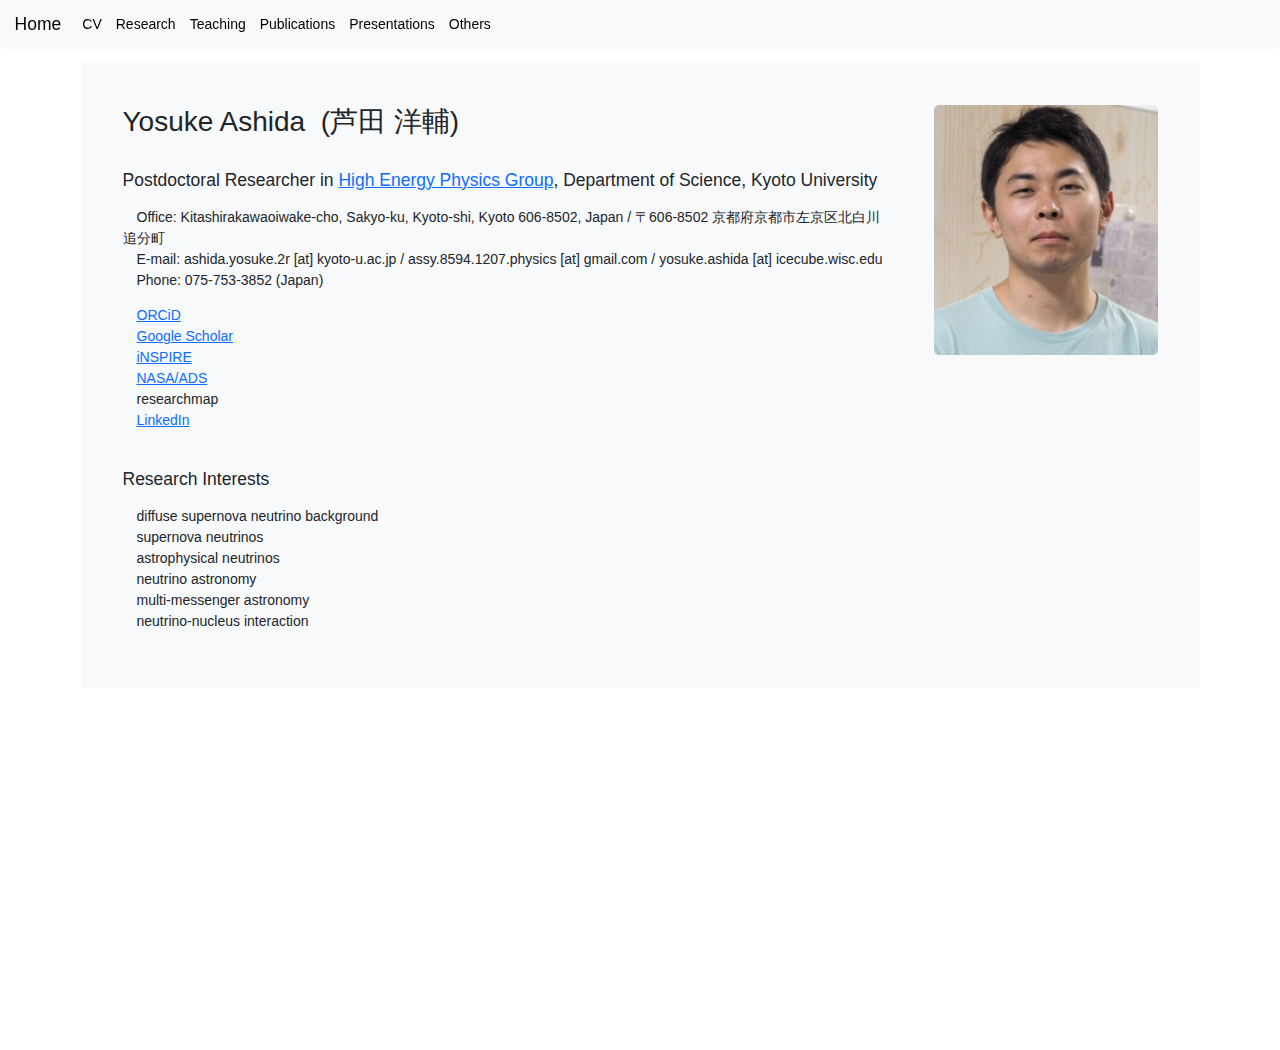
==== index.html @ 3605b8da "Update index.html" ====
<!DOCTYPE html>
<html lang="ja">

<head>
  <meta charset="UTF-8">
  <meta name="viewport" content="width=device-width, initial-scale=1.0">
  <title>Yosuke Ashida's Website</title>
  
  <!-- Bootstrap CSS CDN -->
  <link href="https://cdn.jsdelivr.net/npm/bootstrap@5.3.0-alpha1/dist/css/bootstrap.min.css" rel="stylesheet">

  <link rel="stylesheet" href="style.css">
</head>

<body>
  <nav class="navbar navbar-expand-sm navbar-light bg-light fixed-top rounded">
    <a class="navbar-brand" href="index.html">&nbsp;&nbsp;&nbsp;Home</a>
    <button class="navbar-toggler" type="button" data-bs-toggle="collapse" data-bs-target="#navbarsYS" aria-controls="navbarsYS" aria-expanded="false" aria-label="Toggle navigation">
      <span class="navbar-toggler-icon"></span>
    </button>

    <div class="collapse navbar-collapse" id="navbarsYS">
      <ul class="navbar-nav mr-auto">
        <li class="nav-item">
          <a class="nav-link active" href="cv.html">CV</a>
        </li>
        <li class="nav-item">
          <a class="nav-link active" href="research.html">Research</a>
        </li>
        <li class="nav-item">
          <a class="nav-link active" href="teach.html">Teaching</a>
        </li>
        <li class="nav-item">
          <a class="nav-link active" href="pub.html">Publications</a>
        </li>
        <li class="nav-item">
          <a class="nav-link active" href="presen.html">Presentations</a>
        </li>
        <li class="nav-item">
          <a class="nav-link active" href="others.html">Others</a>
        </li>
      </ul>
    </div>
  </nav>	
	
  <!-- Bootstrap JS CDN -->
  <script src="https://cdn.jsdelivr.net/npm/bootstrap@5.3.0-alpha1/dist/js/bootstrap.bundle.min.js"></script>
	
  <main role="main" class="container">
  <div class="container-fluid bg-light px-5 py-5">
    <div class="row">
      <div class="col-sm-9">
	<h2 class="text-left">Yosuke Ashida &nbsp;(芦田 洋輔)</h2>
	<br>
	<p class="lead">Postdoctoral Researcher in <a href="https://www-he.scphys.kyoto-u.ac.jp/index.html2">High Energy Physics Group</a>, Department of Science, Kyoto University</p>
	<p>
	  &emsp;Office: Kitashirakawaoiwake-cho, Sakyo-ku, Kyoto-shi, Kyoto 606-8502, Japan / 〒606-8502 京都府京都市左京区北白川追分町 <br>
	  &emsp;E-mail: ashida.yosuke.2r [at] kyoto-u.ac.jp / assy.8594.1207.physics [at] gmail.com / yosuke.ashida [at] icecube.wisc.edu <br> 
	  &emsp;Phone: 075-753-3852 (Japan) <br> <p> </p>
	  &emsp;<a href="https://orcid.org/0000-0003-4136-2086">ORCiD</a> <br>
          &emsp;<a href="https://scholar.google.co.jp/citations?user=RDLIcs4AAAAJ&hl=en">Google Scholar</a>  <br>
	  &emsp;<a href="https://inspirehep.net/literature?sort=mostrecent&size=250&page=1&q=a%20Yosuke.Ashida.1">iNSPIRE</a> <br>
	  &emsp;<a href="https://ui.adsabs.harvard.edu/public-libraries/Ae-E1liBSoGGPTvzyKCKZw">NASA/ADS</a> <br>
	  &emsp;researchmap <br>
	  &emsp;<a href="https://www.linkedin.com/in/yosuke-ashida-2b9299293/">LinkedIn</a> 
	</p>
	<br>
	<p class="lead">Research Interests</p>
	<p>
	  &emsp;diffuse supernova neutrino background <br>
	  &emsp;supernova neutrinos <br>
	  &emsp;astrophysical neutrinos <br>
	  &emsp;neutrino astronomy <br>
	  &emsp;multi-messenger astronomy <br>
	  &emsp;neutrino-nucleus interaction 
	</p>
      </div>
      <div class="col-sm-3">
	<div class="d-flex justify-content-end">
	<div class="panel panel-default align-items-end">
	  <img src="Image_Yosuke-Ashida.jpeg" height="250" alt="" class="rounded float-right">
	</div>
	</div>
      </div>
    </div>
  </div>
  <br><br>
  </main>

</body>
</html>
---- style.css ----
/* Show it is fixed to the top */
body {
  min-height: 75rem;
  padding-top: 4.5rem;
}

html {
    font-size: 14px; /* ルート要素のフォントサイズを1rem=14pxと定義する */
} 

div#contents .pola p {
    margin:0;
    padding:0 10px 10px 10px;
    font-size:82%;/* 13px相当 */
    line-height:1.2;
    border-left:1px solid #E7E7E7;
    border-right:1px solid #E7E7E7;
    border-bottom:1px solid #E7E7E7;
 }


div#contents div.pnum {
   clear:both;
   float: left;
   width: 35px;
   font-size: 10pt;
}

div#contents div.ptitle {
    margin-left:  35px;
   font-size: 10pt;
}

div#contents div.pinfo {
   font-size:  10pt;
   margin-left:  35px;
}

 h4 {
    margin:0;
    padding:0;
    font-weight:normal;
    font-size:100%; 
 }

iframe {
  width: 80vw;
  min-width: 300px;
  height: 80vw;
  min-height: 300px;
}
@media screen and (min-width: 500px) {
  iframe {
    max-width: 800px;
    height: calc(80vw * 3 / 4);
    max-height: 600px;
  }
}

.gmap {
position: relative;
padding-bottom: 100%; // これが縦横比
height: 0;
overflow: hidden;
}
.gmap iframe {
position: absolute;
top: 0;
left: 0;
width: 100% !important;
height: 100% !important;
}

.jumbotron {
  padding-top: 10px;
  padding-bottom: 0px;
  margin-bottom: 10px;
}

:root{
    --font-family-sans-serif: "Helvetica Neue", Helvetica, Arial, "游ゴシック体", "Yu Gothic", YuGothic, "Hiragino Kaku Gothic ProN", Meiryo, sans-serif;
    --font-family-monospace: SFMono-Regular, Menlo, Monaco, Consolas, "Liberation Mono", "Courier New", monospace;
}

body {
  font-family: "Helvetica Neue",
    Arial,
    "Hiragino Kaku Gothic ProN",
    "Hiragino Sans",
    Meiryo,
    sans-serif;
}

.bar-button {
    display: block; /* ブロック要素にする */
    width: 100%; /* 幅を100%に設定 */
    background-color: #808080; /* 背景色を設定 */
    color: white; /* テキスト色を白に */
    border: none; /* ボーダーを無しに */
    border-radius: 0; /* 角を丸くしない */
    padding: 15px; /* パディングを設定 */
    font-size: 18px; /* フォントサイズを設定 */
    text-align: center; /* テキストを中央に */
    box-shadow: 0 2px 5px rgba(0, 0, 0, 0.2); /* シャドウを追加 */
    transition: background-color 0.3s; /* ホバー時のアニメーション */
}
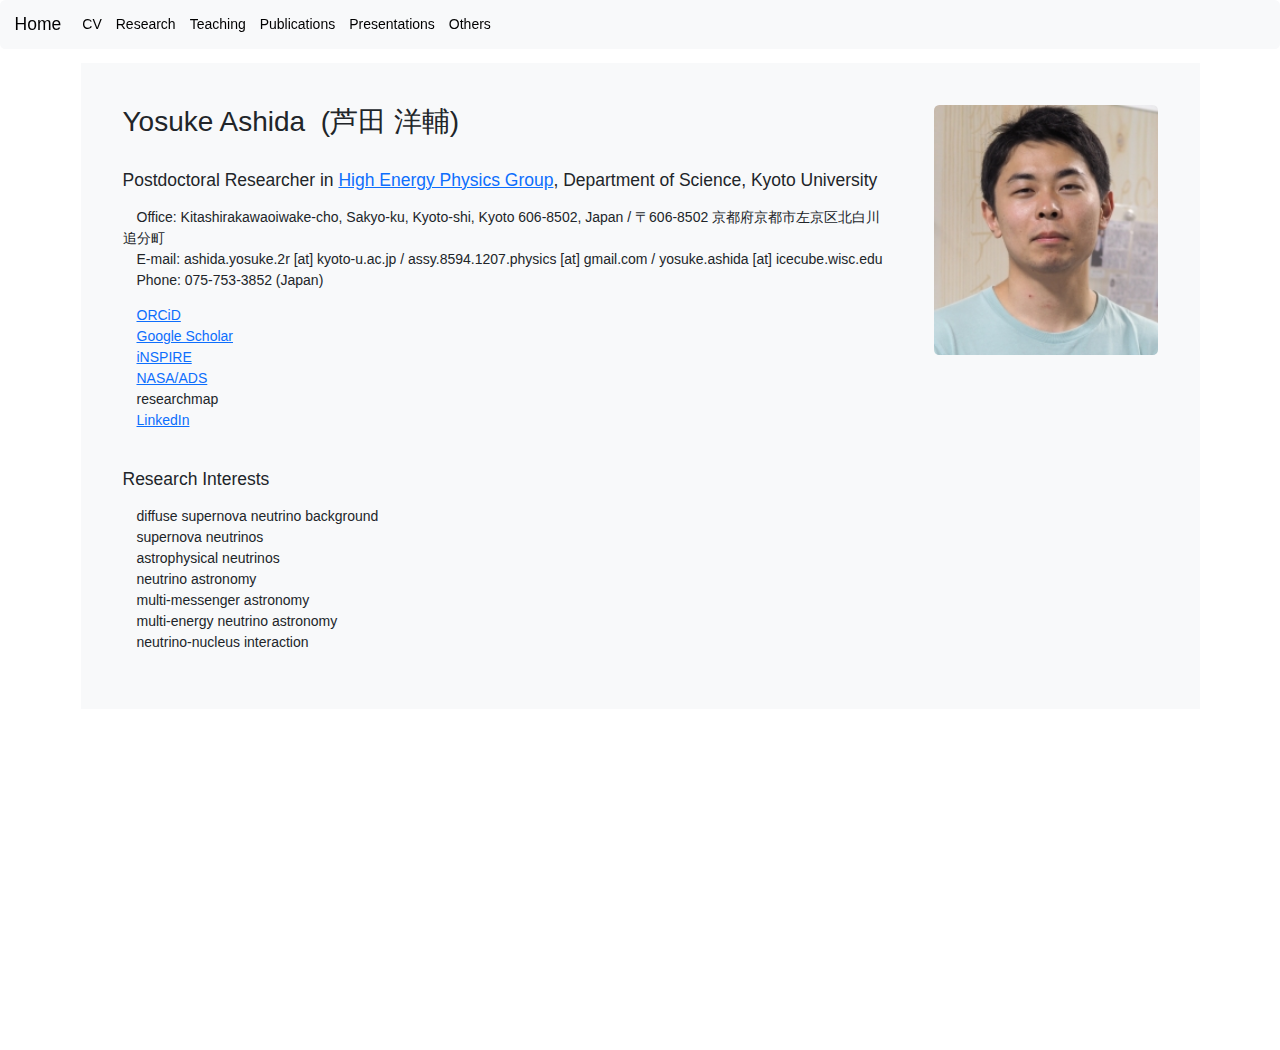
==== commit f280b2ef: "Update index.html" ====
--- a/index.html
+++ b/index.html
@@ -72,6 +72,7 @@
 	  &emsp;astrophysical neutrinos <br>
 	  &emsp;neutrino astronomy <br>
 	  &emsp;multi-messenger astronomy <br>
+	  &emsp;multi-energy neutrino astronomy <br>
 	  &emsp;neutrino-nucleus interaction 
 	</p>
       </div>
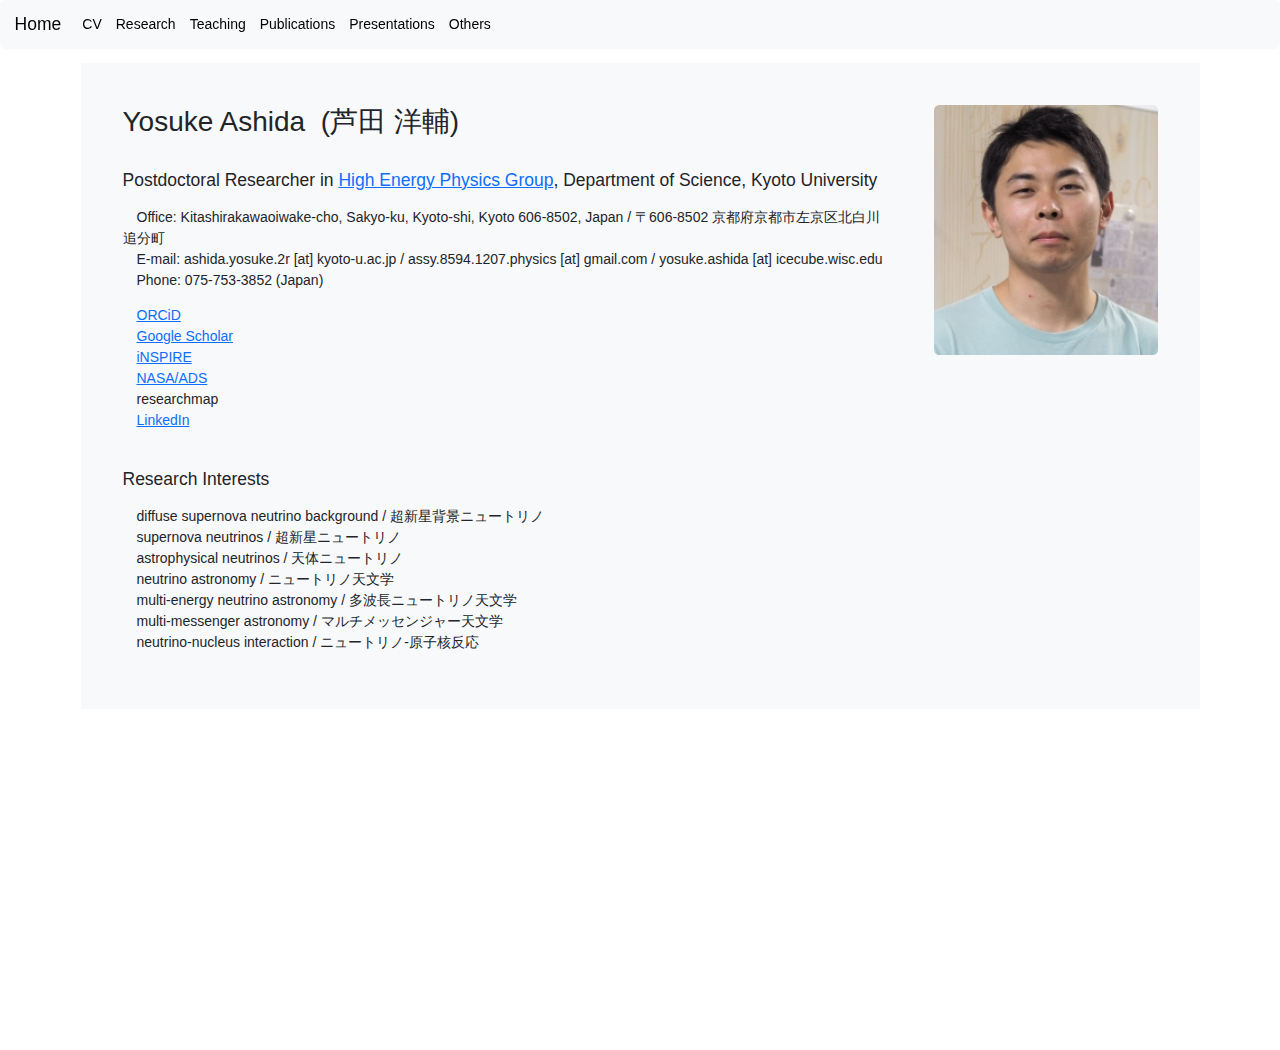
==== commit 310f7348: "Update index.html" ====
--- a/index.html
+++ b/index.html
@@ -67,13 +67,13 @@
 	<br>
 	<p class="lead">Research Interests</p>
 	<p>
-	  &emsp;diffuse supernova neutrino background <br>
-	  &emsp;supernova neutrinos <br>
-	  &emsp;astrophysical neutrinos <br>
-	  &emsp;neutrino astronomy <br>
-	  &emsp;multi-messenger astronomy <br>
-	  &emsp;multi-energy neutrino astronomy <br>
-	  &emsp;neutrino-nucleus interaction 
+	  &emsp;diffuse supernova neutrino background / 超新星背景ニュートリノ <br>
+	  &emsp;supernova neutrinos / 超新星ニュートリノ <br>
+	  &emsp;astrophysical neutrinos / 天体ニュートリノ <br>
+	  &emsp;neutrino astronomy / ニュートリノ天文学 <br>
+	  &emsp;multi-energy neutrino astronomy / 多波長ニュートリノ天文学 <br>
+	  &emsp;multi-messenger astronomy / マルチメッセンジャー天文学 <br>
+	  &emsp;neutrino-nucleus interaction / ニュートリノ-原子核反応 
 	</p>
       </div>
       <div class="col-sm-3">
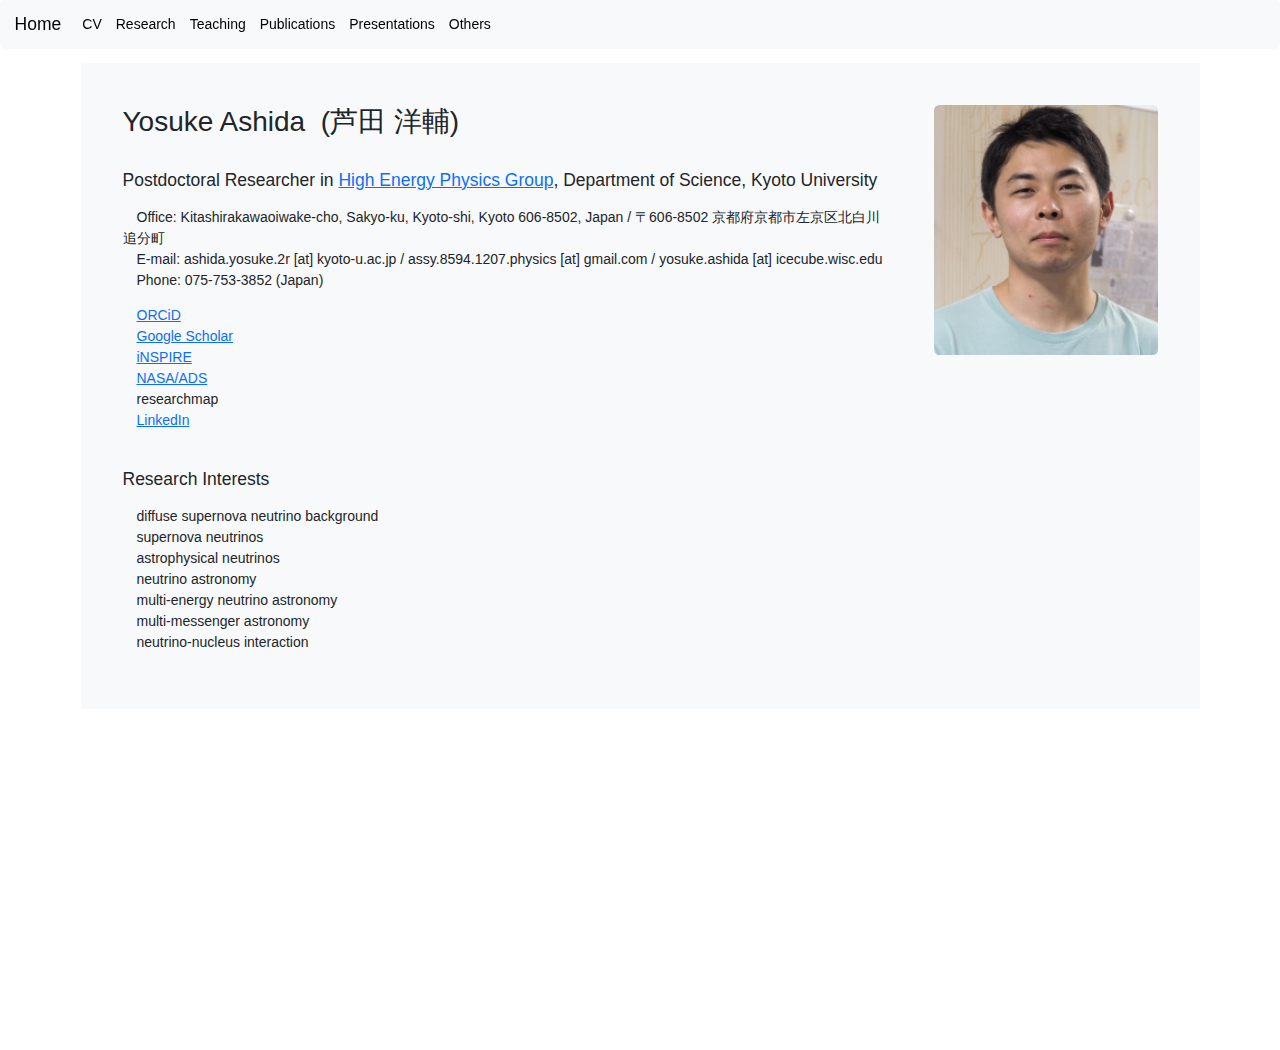
==== commit 91d03aae: "Update index.html" ====
--- a/index.html
+++ b/index.html
@@ -67,13 +67,13 @@
 	<br>
 	<p class="lead">Research Interests</p>
 	<p>
-	  &emsp;diffuse supernova neutrino background / 超新星背景ニュートリノ <br>
-	  &emsp;supernova neutrinos / 超新星ニュートリノ <br>
-	  &emsp;astrophysical neutrinos / 天体ニュートリノ <br>
-	  &emsp;neutrino astronomy / ニュートリノ天文学 <br>
-	  &emsp;multi-energy neutrino astronomy / 多波長ニュートリノ天文学 <br>
-	  &emsp;multi-messenger astronomy / マルチメッセンジャー天文学 <br>
-	  &emsp;neutrino-nucleus interaction / ニュートリノ-原子核反応 
+	  &emsp;diffuse supernova neutrino background <br>
+	  &emsp;supernova neutrinos <br>
+	  &emsp;astrophysical neutrinos <br>
+	  &emsp;neutrino astronomy <br>
+	  &emsp;multi-energy neutrino astronomy <br>
+	  &emsp;multi-messenger astronomy <br>
+	  &emsp;neutrino-nucleus interaction 
 	</p>
       </div>
       <div class="col-sm-3">
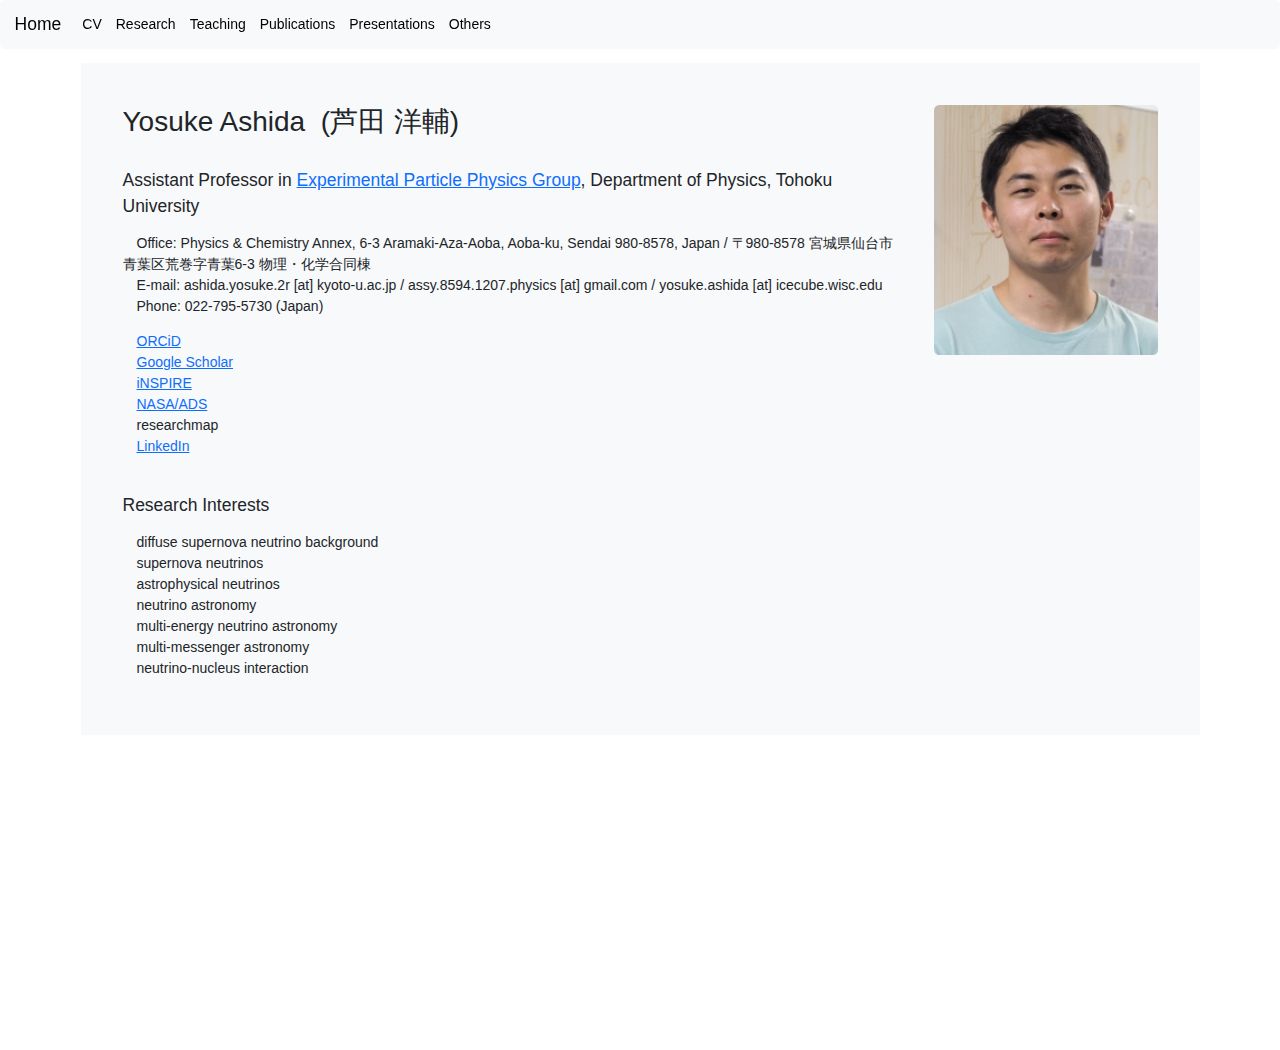
==== commit db9f3b2d: "Update index.html" ====
--- a/index.html
+++ b/index.html
@@ -45,18 +45,18 @@
 	
   <!-- Bootstrap JS CDN -->
   <script src="https://cdn.jsdelivr.net/npm/bootstrap@5.3.0-alpha1/dist/js/bootstrap.bundle.min.js"></script>
-	
+
   <main role="main" class="container">
   <div class="container-fluid bg-light px-5 py-5">
     <div class="row">
       <div class="col-sm-9">
 	<h2 class="text-left">Yosuke Ashida &nbsp;(芦田 洋輔)</h2>
 	<br>
-	<p class="lead">Postdoctoral Researcher in <a href="https://www-he.scphys.kyoto-u.ac.jp/index.html2">High Energy Physics Group</a>, Department of Science, Kyoto University</p>
+	<p class="lead">Assistant Professor in <a href="https://epx.phys.tohoku.ac.jp/eeweb/">Experimental Particle Physics Group</a>, Department of Physics, Tohoku University</p>
 	<p>
-	  &emsp;Office: Kitashirakawaoiwake-cho, Sakyo-ku, Kyoto-shi, Kyoto 606-8502, Japan / 〒606-8502 京都府京都市左京区北白川追分町 <br>
+	  &emsp;Office: Physics & Chemistry Annex, 6-3 Aramaki-Aza-Aoba, Aoba-ku, Sendai 980-8578, Japan / 〒980-8578 宮城県仙台市青葉区荒巻字青葉6-3 物理・化学合同棟 <br>
 	  &emsp;E-mail: ashida.yosuke.2r [at] kyoto-u.ac.jp / assy.8594.1207.physics [at] gmail.com / yosuke.ashida [at] icecube.wisc.edu <br> 
-	  &emsp;Phone: 075-753-3852 (Japan) <br> <p> </p>
+	  &emsp;Phone: 022-795-5730 (Japan) <br> <p> </p>
 	  &emsp;<a href="https://orcid.org/0000-0003-4136-2086">ORCiD</a> <br>
           &emsp;<a href="https://scholar.google.co.jp/citations?user=RDLIcs4AAAAJ&hl=en">Google Scholar</a>  <br>
 	  &emsp;<a href="https://inspirehep.net/literature?sort=mostrecent&size=250&page=1&q=a%20Yosuke.Ashida.1">iNSPIRE</a> <br>
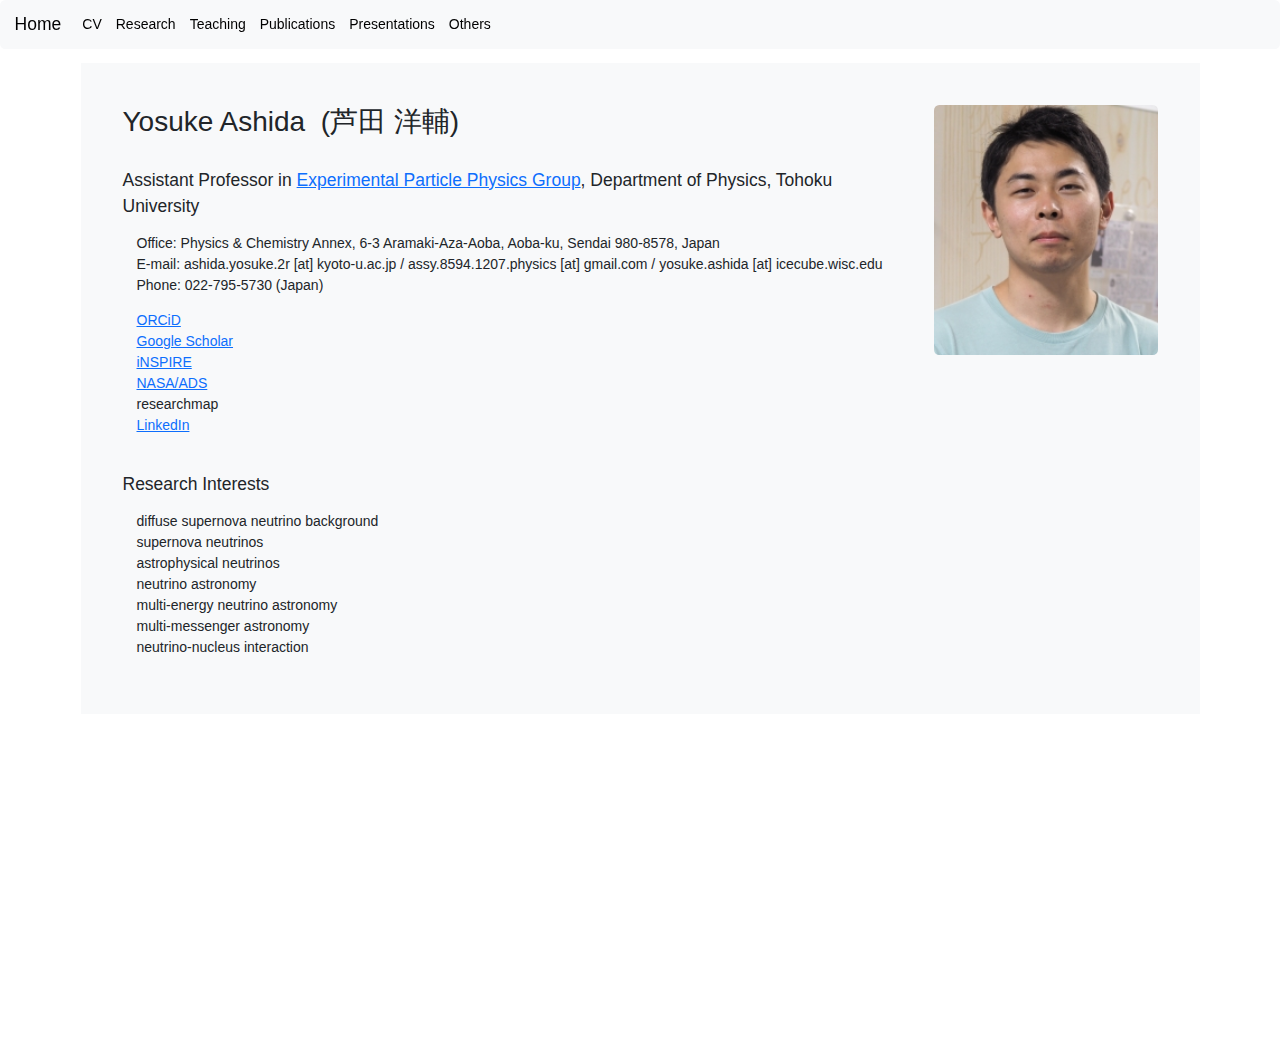
==== commit ab74f608: "Update index.html" ====
--- a/index.html
+++ b/index.html
@@ -54,7 +54,7 @@
 	<br>
 	<p class="lead">Assistant Professor in <a href="https://epx.phys.tohoku.ac.jp/eeweb/">Experimental Particle Physics Group</a>, Department of Physics, Tohoku University</p>
 	<p>
-	  &emsp;Office: Physics & Chemistry Annex, 6-3 Aramaki-Aza-Aoba, Aoba-ku, Sendai 980-8578, Japan / 〒980-8578 宮城県仙台市青葉区荒巻字青葉6-3 物理・化学合同棟 <br>
+	  &emsp;Office: Physics & Chemistry Annex, 6-3 Aramaki-Aza-Aoba, Aoba-ku, Sendai 980-8578, Japan <br>
 	  &emsp;E-mail: ashida.yosuke.2r [at] kyoto-u.ac.jp / assy.8594.1207.physics [at] gmail.com / yosuke.ashida [at] icecube.wisc.edu <br> 
 	  &emsp;Phone: 022-795-5730 (Japan) <br> <p> </p>
 	  &emsp;<a href="https://orcid.org/0000-0003-4136-2086">ORCiD</a> <br>
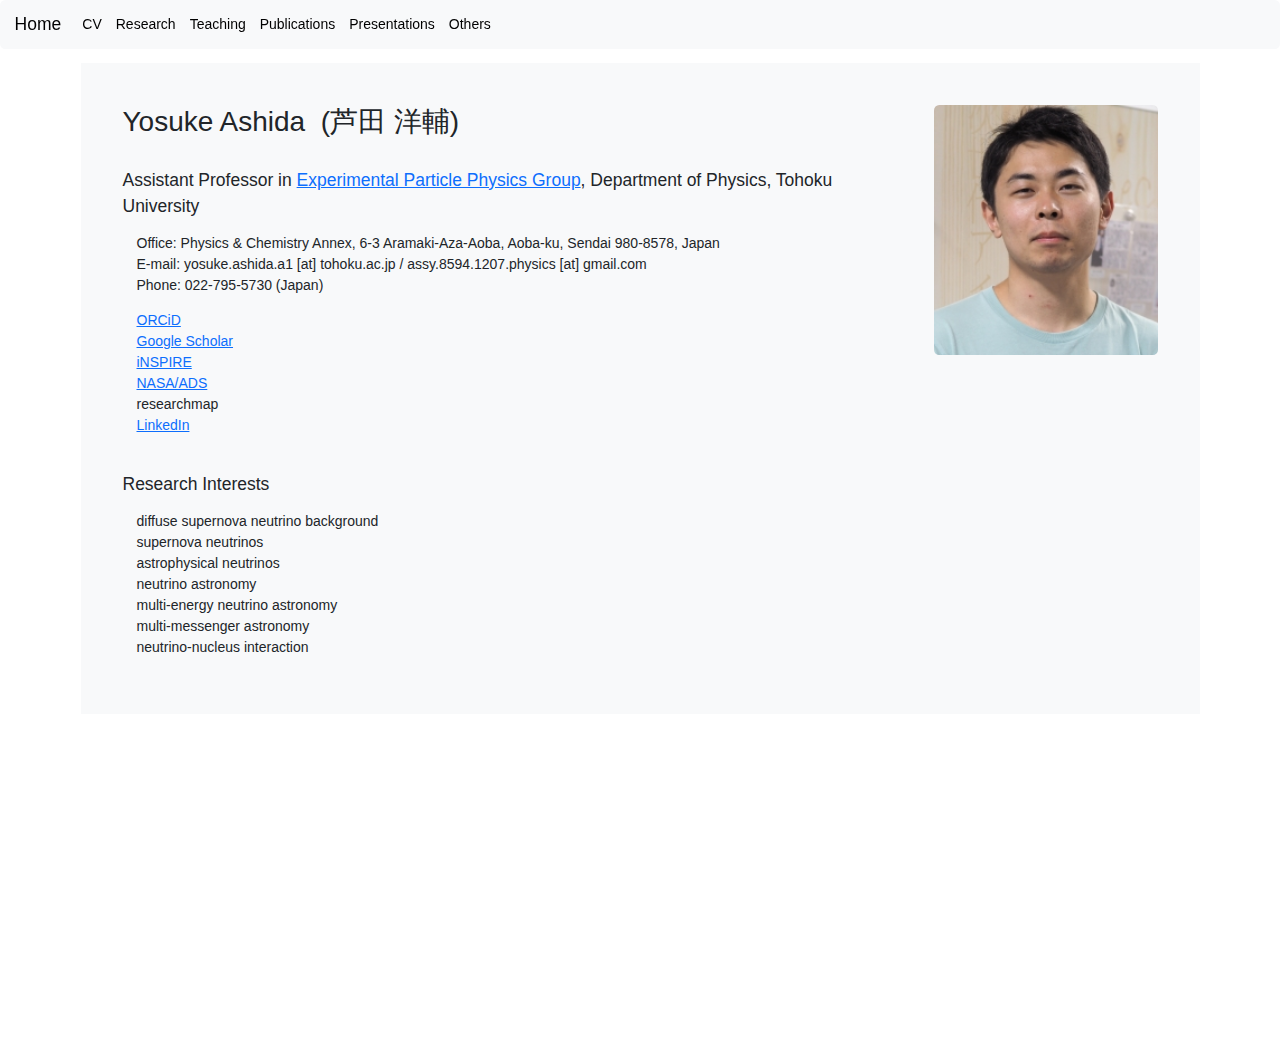
==== commit f21c9946: "Update index.html" ====
--- a/index.html
+++ b/index.html
@@ -55,7 +55,7 @@
 	<p class="lead">Assistant Professor in <a href="https://epx.phys.tohoku.ac.jp/eeweb/">Experimental Particle Physics Group</a>, Department of Physics, Tohoku University</p>
 	<p>
 	  &emsp;Office: Physics & Chemistry Annex, 6-3 Aramaki-Aza-Aoba, Aoba-ku, Sendai 980-8578, Japan <br>
-	  &emsp;E-mail: ashida.yosuke.2r [at] kyoto-u.ac.jp / assy.8594.1207.physics [at] gmail.com / yosuke.ashida [at] icecube.wisc.edu <br> 
+	  &emsp;E-mail: yosuke.ashida.a1 [at] tohoku.ac.jp / assy.8594.1207.physics [at] gmail.com <br> 
 	  &emsp;Phone: 022-795-5730 (Japan) <br> <p> </p>
 	  &emsp;<a href="https://orcid.org/0000-0003-4136-2086">ORCiD</a> <br>
           &emsp;<a href="https://scholar.google.co.jp/citations?user=RDLIcs4AAAAJ&hl=en">Google Scholar</a>  <br>
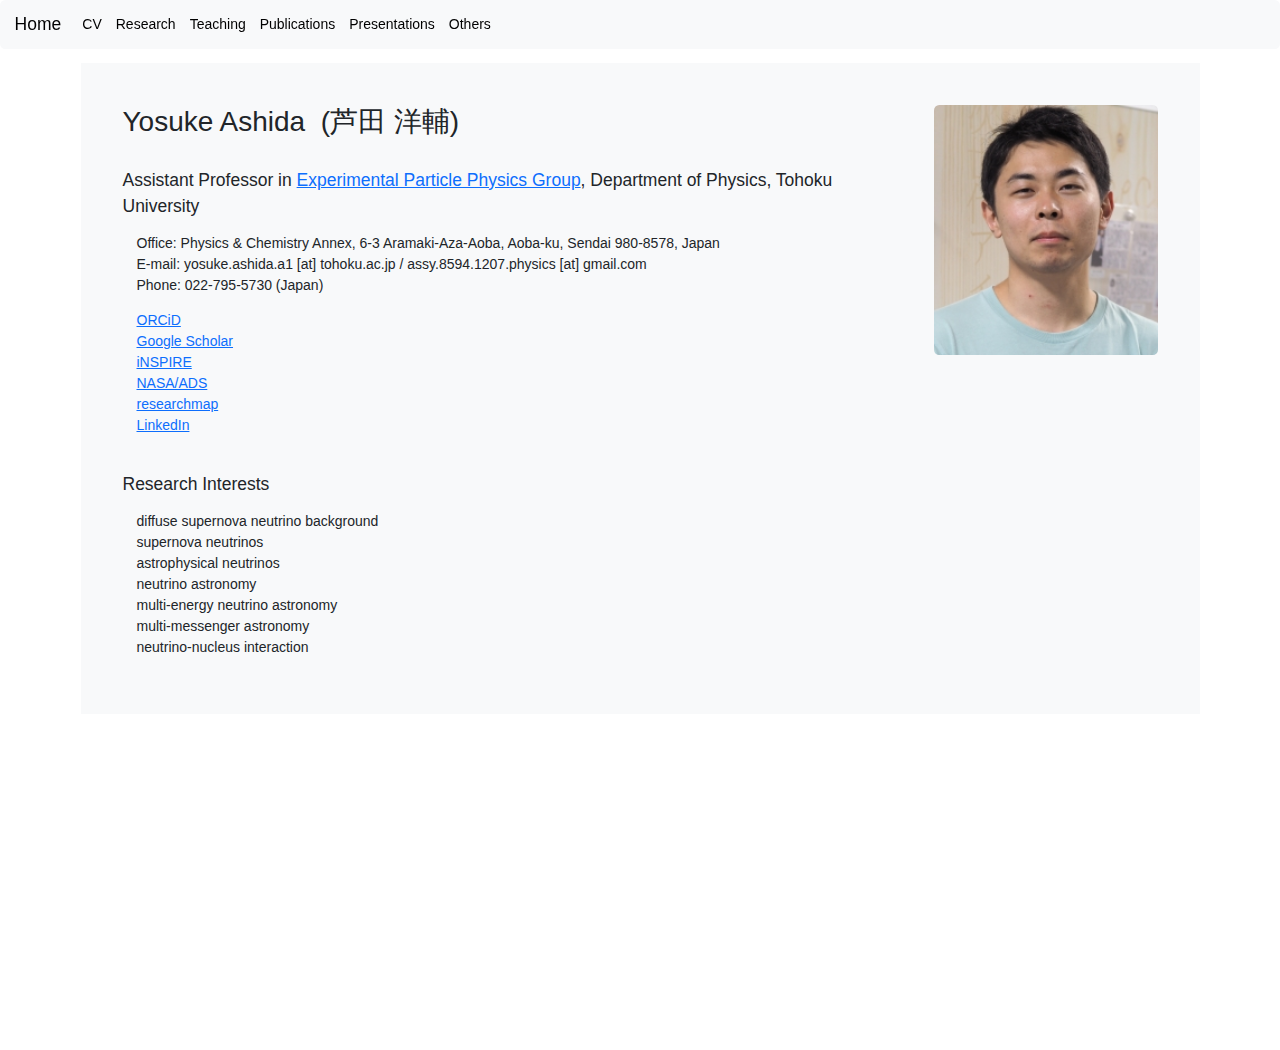
==== commit 76f9fdd1: "Update index.html" ====
--- a/index.html
+++ b/index.html
@@ -61,7 +61,7 @@
           &emsp;<a href="https://scholar.google.co.jp/citations?user=RDLIcs4AAAAJ&hl=en">Google Scholar</a>  <br>
 	  &emsp;<a href="https://inspirehep.net/literature?sort=mostrecent&size=250&page=1&q=a%20Yosuke.Ashida.1">iNSPIRE</a> <br>
 	  &emsp;<a href="https://ui.adsabs.harvard.edu/public-libraries/Ae-E1liBSoGGPTvzyKCKZw">NASA/ADS</a> <br>
-	  &emsp;researchmap <br>
+	  &emsp;<a href="https://researchmap.jp/yosuke.ashida">researchmap</a> <br>
 	  &emsp;<a href="https://www.linkedin.com/in/yosuke-ashida-2b9299293/">LinkedIn</a> 
 	</p>
 	<br>
